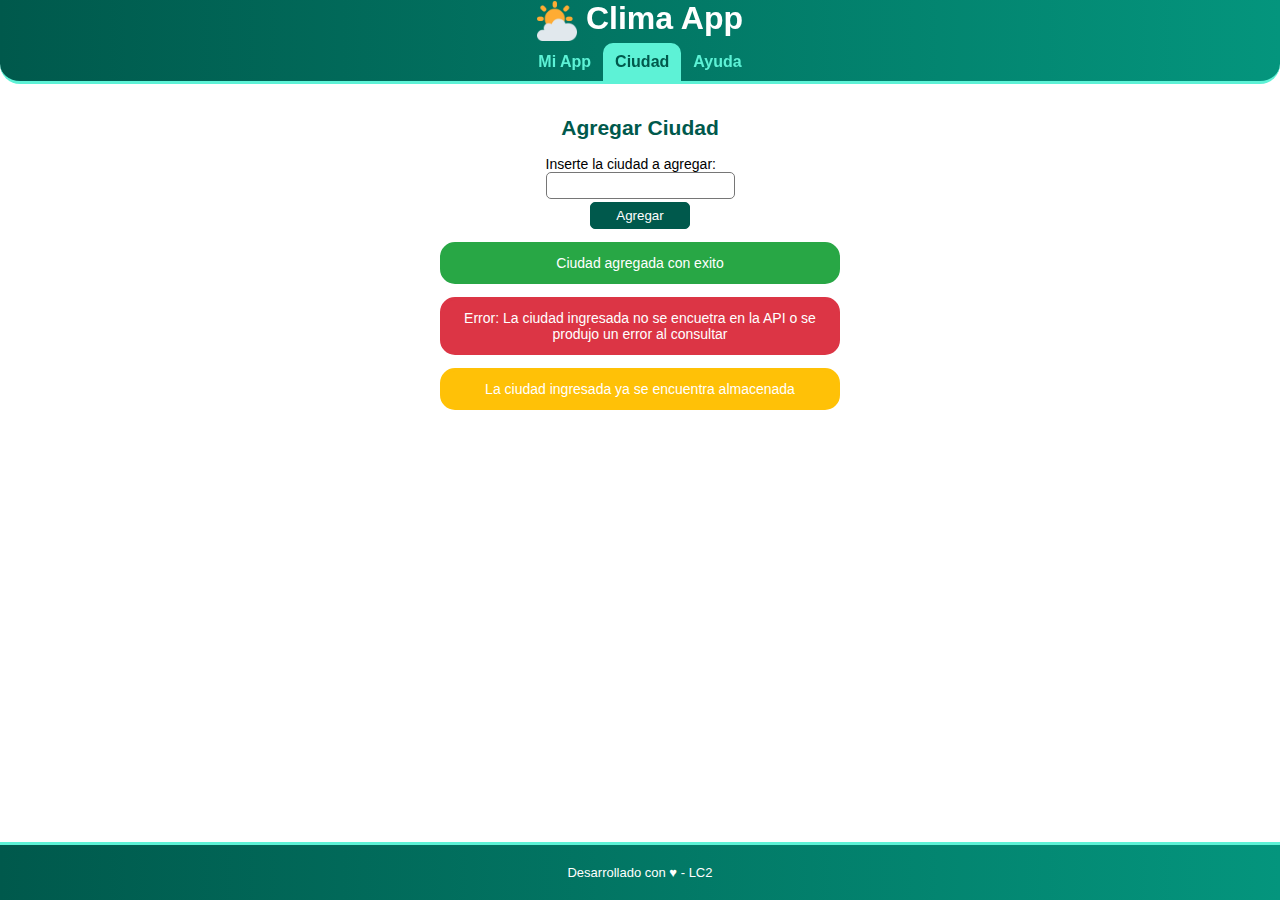
==== add-city.html @ 4543c76a "primer commit" ====
<!DOCTYPE html>
<html lang="es">

<head>
    <meta charset="UTF-8">
    <meta name="viewport" content="width=device-width, initial-scale=1.0">
    <link rel="icon" type="image/png" sizes="16x16" href="img/favicon-16x16.png">
    <title>Clima app</title>
    <!-- Estilos CSS -->
    <link rel="stylesheet" href="css/common.css">
    <link rel="stylesheet" href="css/pages/add-city.css">
</head>

<body>
    <header>
        <h1>
            <img src="img/android-chrome-192x192.png" alt="favicon clima app">
            <span>Clima App</span>
        </h1>
        <nav>
            <ul>
                <li><a href="index.html">Mi App</a></li>
                <li class="current-page"><a href="#">Ciudad</a></li>
                <li><a href="help.html">Ayuda</a></li>
            </ul>
        </nav>
    </header>

    <main>
        <h2>Agregar Ciudad</h2>
        <section>
            <form action="">
                <div class="flex-item">
                    <label for="InsertarCiudad">Inserte la ciudad a agregar:</label>
                    <br>
                    <input type="text" name="InsertarCiudad">
                </div>
                <div class="flex-item">
                    <input type="button" value="Agregar" class="btn">
                </div>
                <div class="alert success">
                    Ciudad agregada con exito
                </div>
                <div class="alert danger">
                    Error: La ciudad ingresada no se encuetra en la API o se produjo un error al consultar 
                </div>
                <div class="alert warning">
                    La ciudad ingresada ya se encuentra almacenada
                </div>
            </form>
        </section>
    </main>
    <footer>
        <p>
            Desarrollado con ♥ - LC2
        </p>
    </footer>
</body>
</html>
---- css/common.css ----
* {
    box-sizing: border-box;
    margin: 0;
    padding: 0;
    font-family: 'Lucida Sans', 'Lucida Sans Regular', 'Lucida Grande', 'Lucida Sans Unicode', Geneva, Verdana, sans-serif;
}

:root {
    /* Declaro variables CSS con colores principales */
    --color-theme: #00594c;
    --color-active: #5df2d6;
    --color-back-active: #04957d;
    --color-gradient: linear-gradient(to right, var(--color-theme),
            var(--color-back-active));
}

body {
    height: 100%;
    width: 100%;
}

ul {
    list-style: none;
    padding: 0;
    margin: 0;
}

button,
a {
    user-select: none;
    -webkit-user-select: none;
}

header {
    position: fixed;
    top: 0;
    width: 100%;
    background: var(--color-gradient);
    border-color: var(--color-active);
    border-bottom-style: solid;
    border-bottom-right-radius: 20px ;
    border-bottom-left-radius: 20px ;
}

nav>ul {
    display: flex;
    justify-content: space-between;
    justify-content: center;
}

nav li {
    flex:
        0 0 auto;
}

nav li a {
    display: block;
    padding: 10px 12px;
    text-align: center;
    text-decoration: none;
    font-size: 1em;
    font-weight: bold;
    color: var(--color-active);
    border-top-right-radius: 10px ;
    border-top-left-radius: 10px ;
}

nav li.current-page a {
    color: var(--color-theme);
    background-color: var(--color-active);
    pointer-events: none;
}

main {
    margin-top: 100px;
    overflow: auto;
    /* padding: 16px; */
    padding-bottom: 60px;
    height: calc(100% - 120px);
    font-size: 14px;
    margin-bottom: 10px;
}

h1 {
    text-align: center;
    margin: 0;
    color: white;
    margin-bottom: 2px;
}

h1>img {
    width: 40px;
    vertical-align: middle;
    height: 40px;
}

h2 {
    color: var(--color-theme);
    margin: 16px 0;
    text-align: center;
}

h3 {
    color: var(--color-theme);
    margin: 8px 0;
}

main section {
    display: flex;
    justify-content: space-around;
}

main section form{
    display: flex;
    flex-direction: column;
    justify-content: space-between;
    align-items: center;
    gap: 3px;  
}

main section form .flex-item input{
    border-width: 1px;
    border-style: solid;
    border-color: -internal-light-dark(rgb(118, 118, 118), rgb(133, 133, 133));
    border-radius: 5px;
    padding: 5px;
}

main section form .btn{
    color: white;
    background-color: var(--color-theme);
    border-color: var(--color-theme) ;
    border-style: solid;
    border-radius: 10px;
    padding-left: 10px; 
    padding-right: 10px;
    width: 100px;
}

.alert{
    margin-top: 10px;
    color: white;
    border-style: solid;
    border-radius: 15px;
    padding: 10px;
    width: 400px;
    text-align: center;
}


.warning{
    background-color: #ffc107;
    border-color: #ffc107;
}

.danger{
    background-color:  #dc3545;
    border-color:  #dc3545;
}

.success{
    background-color:#28a745;
    border-color: #28a745;
}

footer {
    position: fixed;
    bottom: 0px;
    background: var(--color-gradient);
    width: 100%;
    text-align: center;
    padding-top: 10px;
    padding-bottom: 10px;
    border-color: var(--color-active);
    border-top-style: solid;
}

footer p {
    font-size: small;
    color: white;
}

main p {
    margin-bottom: 16px;
}

/* Media Query: Estilos a aplicar sólo en pantallas mayores a 400px */
@media (min-width: 400px) {
    main {
        padding-left: 10%;
        padding-right: 10%;
    }

    footer {
        padding-top: 20px;
        padding-bottom: 20px;
    }
}
---- css/pages/add-city.css ----
form{
    width: 40%;
}

main section form .flex-item input#Ciudad{
    width: 100%;
}
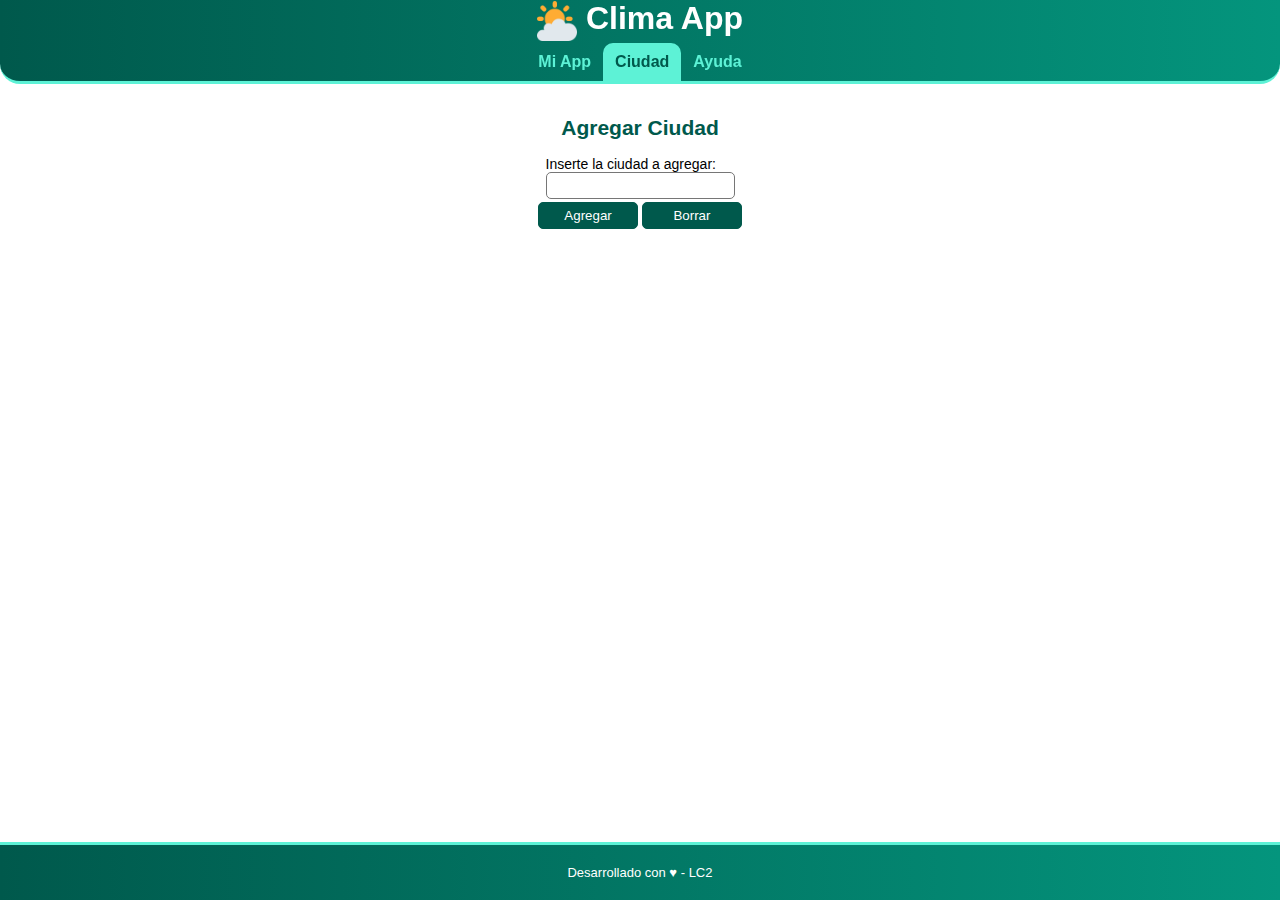
==== commit 117068f9: "cambios" ====
--- a/add-city.html
+++ b/add-city.html
@@ -9,9 +9,12 @@
     <!-- Estilos CSS -->
     <link rel="stylesheet" href="css/common.css">
     <link rel="stylesheet" href="css/pages/add-city.css">
+    <!-- Scripts -->
+    <script defer src="js/common.js"></script>
+    <script defer src="js/pages/add-city.js"></script>
 </head>
 
-<body>
+<body onload="init();">
     <header>
         <h1>
             <img src="img/android-chrome-192x192.png" alt="favicon clima app">
@@ -33,18 +36,19 @@
                 <div class="flex-item">
                     <label for="InsertarCiudad">Inserte la ciudad a agregar:</label>
                     <br>
-                    <input type="text" name="InsertarCiudad">
+                    <input type="text" name="InsertarCiudad" id="InsertarCiudad">
                 </div>
                 <div class="flex-item">
-                    <input type="button" value="Agregar" class="btn">
+                    <input type="button" value="Agregar" class="btn" id="agregarCiudad">
+                    <input type="button" value="Borrar" class="btn" id="eliminarCiudades">
                 </div>
-                <div class="alert success">
+                <div class="alert success" id="success">
                     Ciudad agregada con exito
                 </div>
-                <div class="alert danger">
-                    Error: La ciudad ingresada no se encuetra en la API o se produjo un error al consultar 
+                <div class="alert danger" id="danger">
+                    Error: La ciudad ingresada no se pudo ser almacenada
                 </div>
-                <div class="alert warning">
+                <div class="alert warning" id="warning">
                     La ciudad ingresada ya se encuentra almacenada
                 </div>
             </form>
--- a/css/common.css
+++ b/css/common.css
@@ -145,6 +145,7 @@
     padding: 10px;
     width: 400px;
     text-align: center;
+    display: none;
 }
 
 
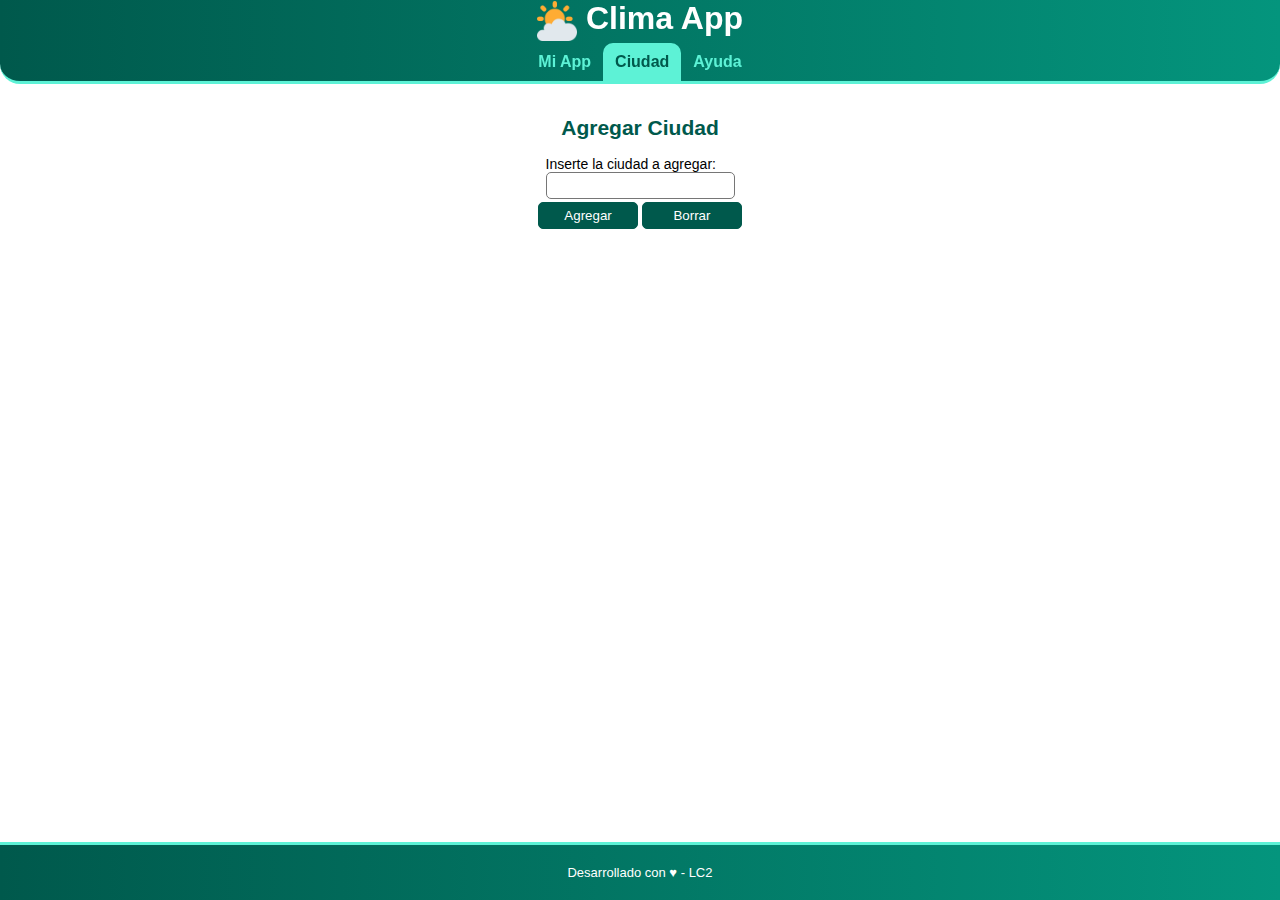
==== commit 4d59845e: "Trabajo completo" ====
--- a/add-city.html
+++ b/add-city.html
@@ -36,7 +36,7 @@
                 <div class="flex-item">
                     <label for="InsertarCiudad">Inserte la ciudad a agregar:</label>
                     <br>
-                    <input type="text" name="InsertarCiudad" id="InsertarCiudad">
+                    <input type="text" name="InsertarCiudad" id="InsertarCiudad" required>
                 </div>
                 <div class="flex-item">
                     <input type="button" value="Agregar" class="btn" id="agregarCiudad">
@@ -45,12 +45,9 @@
                 <div class="alert success" id="success">
                     Ciudad agregada con exito
                 </div>
-                <div class="alert danger" id="danger">
-                    Error: La ciudad ingresada no se pudo ser almacenada
-                </div>
-                <div class="alert warning" id="warning">
-                    La ciudad ingresada ya se encuentra almacenada
-                </div>
+                <div class="alert danger" id="danger"></div>
+                <div class="alert warning" id="warning"></div>
+                <div class="loader" id="loader"></div>
             </form>
         </section>
     </main>
--- a/css/common.css
+++ b/css/common.css
@@ -137,6 +137,21 @@
     width: 100px;
 }
 
+.loader {
+    border: 12px solid #f3f3f3; /* Light grey */
+    border-top: 12px solid var(--color-theme); /* Blue */
+    border-radius: 50%;
+    width: 50px;
+    height: 50px;
+    animation: spin 2s linear infinite;
+    display: none;
+}
+
+@keyframes spin {
+    0% { transform: rotate(0deg); }
+    100% { transform: rotate(360deg); }
+}
+
 .alert{
     margin-top: 10px;
     color: white;
@@ -147,7 +162,6 @@
     text-align: center;
     display: none;
 }
-
 
 .warning{
     background-color: #ffc107;
--- a/css/pages/add-city.css
+++ b/css/pages/add-city.css
@@ -6,8 +6,8 @@
     width: 100%;
 }
 
+.loader {
+    margin-top: 5px;
+}
 
 
-
-
-
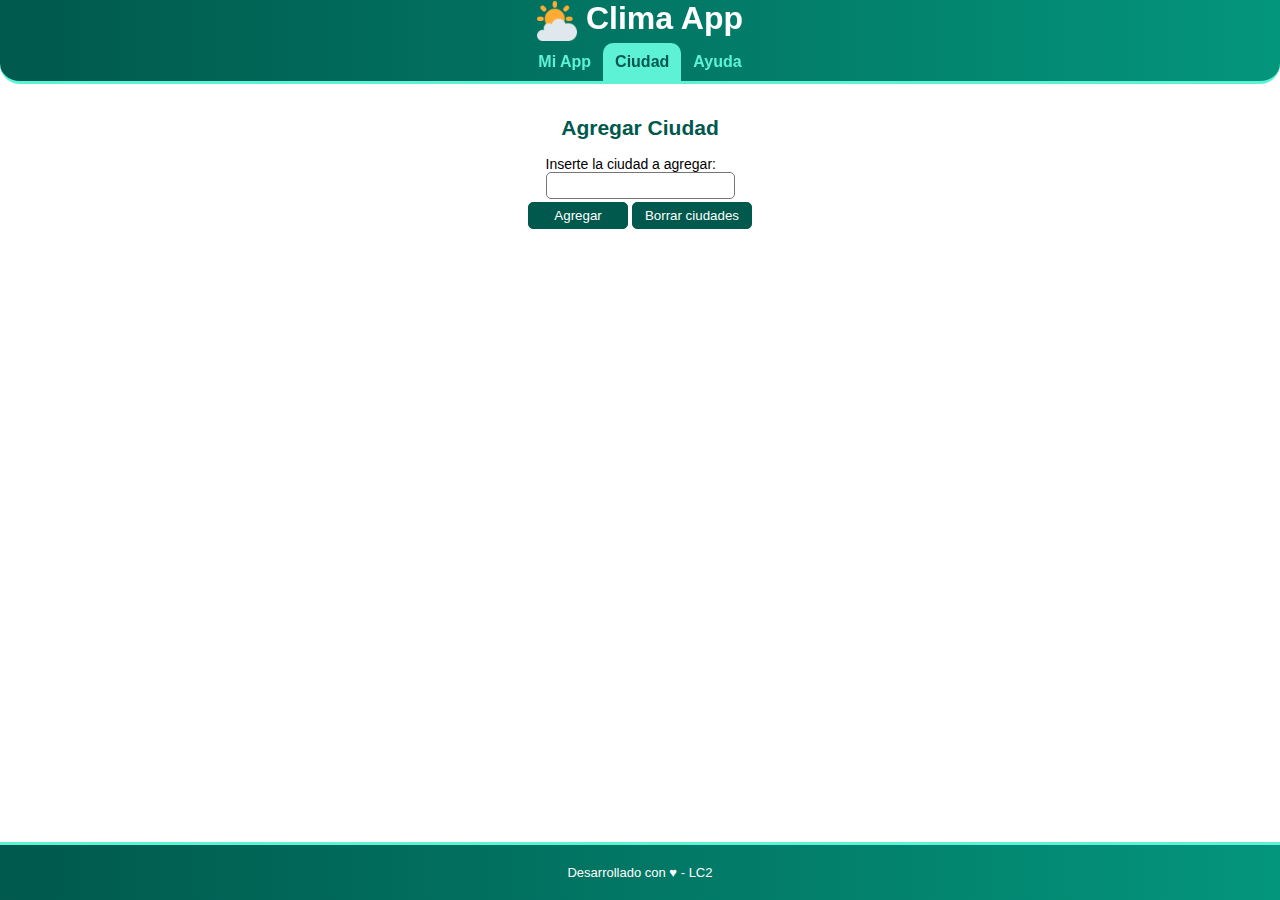
==== commit c7ed8faf: "modifique el txt" ====
--- a/add-city.html
+++ b/add-city.html
@@ -40,7 +40,7 @@
                 </div>
                 <div class="flex-item">
                     <input type="button" value="Agregar" class="btn" id="agregarCiudad">
-                    <input type="button" value="Borrar" class="btn" id="eliminarCiudades">
+                    <input type="button" value="Borrar ciudades" class="btn" id="eliminarCiudades" style="width: 120px; ;">
                 </div>
                 <div class="alert success" id="success">
                     Ciudad agregada con exito
